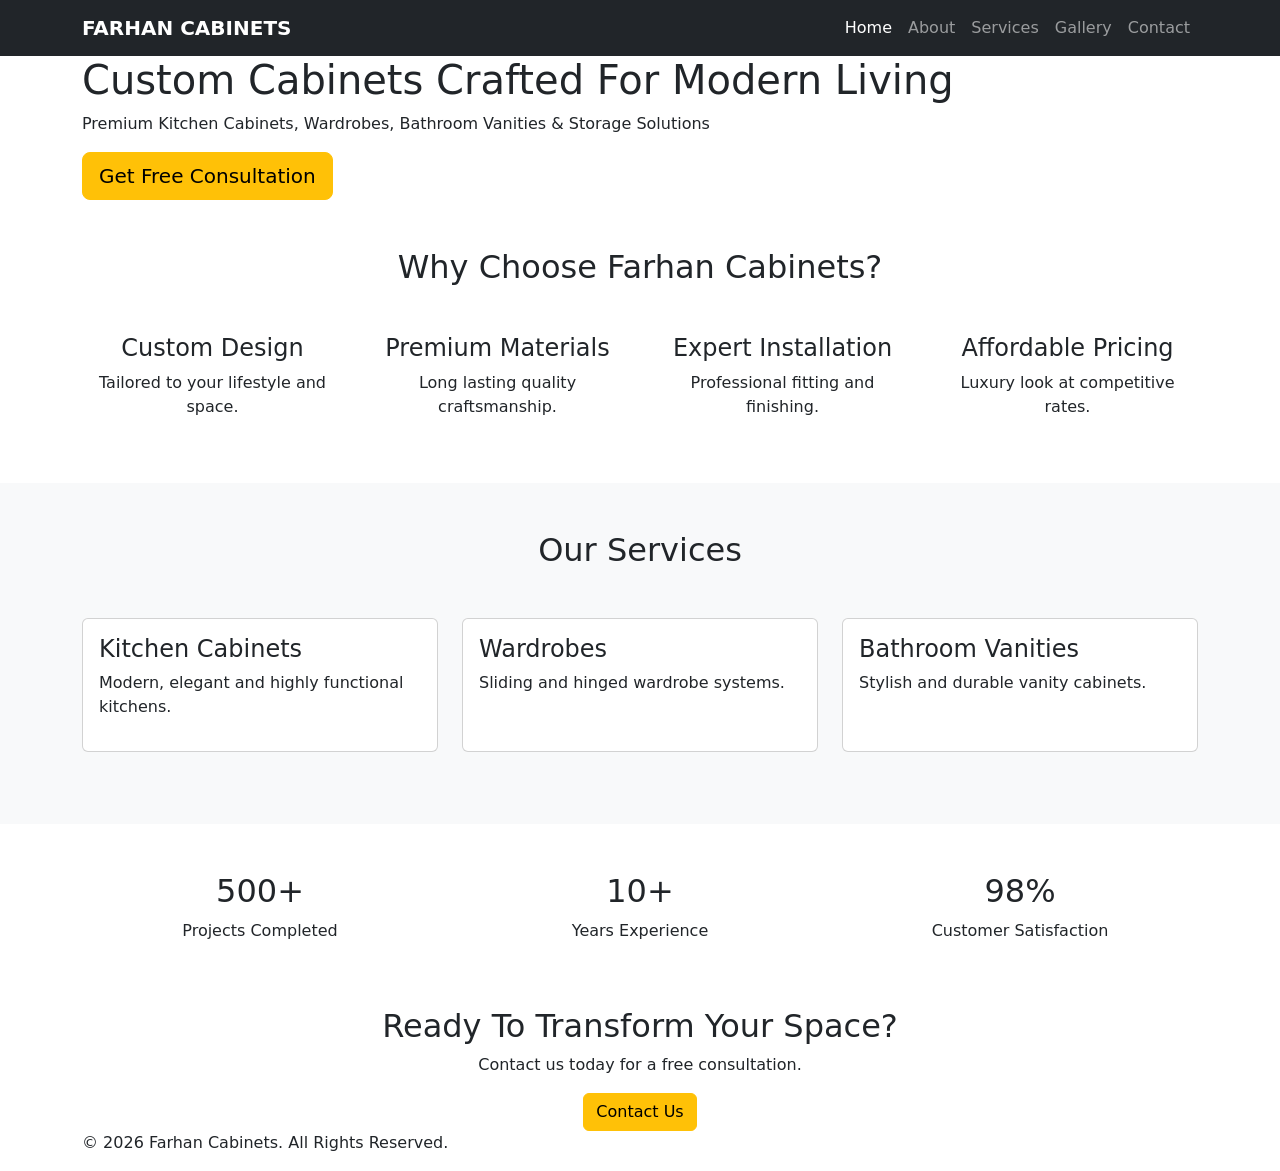
==== index.html @ 31526fef "Create index.html" ====
<!DOCTYPE html>
<html lang="en">

<head>
    <meta charset="UTF-8">
    <meta name="viewport" content="width=device-width, initial-scale=1.0">

    <title>Farhan Cabinets | Premium Custom Cabinet Solutions</title>

    <meta name="description"
        content="Farhan Cabinets provides premium kitchen cabinets, wardrobes, vanities and custom storage solutions.">

    <link href="https://cdn.jsdelivr.net/npm/bootstrap@5.3.3/dist/css/bootstrap.min.css" rel="stylesheet">

    <link rel="stylesheet" href="css/style.css">
</head>

<body>

    <!-- Navbar -->

    <nav class="navbar navbar-expand-lg navbar-dark bg-dark">
        <div class="container">

            <a class="navbar-brand fw-bold" href="#">
                FARHAN CABINETS
            </a>

            <button class="navbar-toggler" type="button" data-bs-toggle="collapse" data-bs-target="#navMenu">
                <span class="navbar-toggler-icon"></span>
            </button>

            <div class="collapse navbar-collapse" id="navMenu">

                <ul class="navbar-nav ms-auto">

                    <li class="nav-item">
                        <a class="nav-link active" href="index.html">Home</a>
                    </li>

                    <li class="nav-item">
                        <a class="nav-link" href="about.html">About</a>
                    </li>

                    <li class="nav-item">
                        <a class="nav-link" href="services.html">Services</a>
                    </li>

                    <li class="nav-item">
                        <a class="nav-link" href="gallery.html">Gallery</a>
                    </li>

                    <li class="nav-item">
                        <a class="nav-link" href="contact.html">Contact</a>
                    </li>

                </ul>

            </div>
        </div>
    </nav>

    <!-- Hero Section -->

    <section class="hero">

        <div class="container">

            <h1>Custom Cabinets Crafted For Modern Living</h1>

            <p>
                Premium Kitchen Cabinets, Wardrobes,
                Bathroom Vanities & Storage Solutions
            </p>

            <a href="contact.html" class="btn btn-warning btn-lg">
                Get Free Consultation
            </a>

        </div>

    </section>

    <!-- Why Choose Us -->

    <section class="py-5">

        <div class="container text-center">

            <h2 class="mb-5">Why Choose Farhan Cabinets?</h2>

            <div class="row">

                <div class="col-md-3">
                    <h4>Custom Design</h4>
                    <p>Tailored to your lifestyle and space.</p>
                </div>

                <div class="col-md-3">
                    <h4>Premium Materials</h4>
                    <p>Long lasting quality craftsmanship.</p>
                </div>

                <div class="col-md-3">
                    <h4>Expert Installation</h4>
                    <p>Professional fitting and finishing.</p>
                </div>

                <div class="col-md-3">
                    <h4>Affordable Pricing</h4>
                    <p>Luxury look at competitive rates.</p>
                </div>

            </div>

        </div>

    </section>

    <!-- Services -->

    <section class="bg-light py-5">

        <div class="container">

            <h2 class="text-center mb-5">
                Our Services
            </h2>

            <div class="row">

                <div class="col-md-4 mb-4">

                    <div class="card h-100">

                        <div class="card-body">

                            <h4>Kitchen Cabinets</h4>

                            <p>
                                Modern, elegant and highly functional kitchens.
                            </p>

                        </div>

                    </div>

                </div>

                <div class="col-md-4 mb-4">

                    <div class="card h-100">

                        <div class="card-body">

                            <h4>Wardrobes</h4>

                            <p>
                                Sliding and hinged wardrobe systems.
                            </p>

                        </div>

                    </div>

                </div>

                <div class="col-md-4 mb-4">

                    <div class="card h-100">

                        <div class="card-body">

                            <h4>Bathroom Vanities</h4>

                            <p>
                                Stylish and durable vanity cabinets.
                            </p>

                        </div>

                    </div>

                </div>

            </div>

        </div>

    </section>

    <!-- Stats -->

    <section class="py-5">

        <div class="container">

            <div class="row text-center">

                <div class="col-md-4">
                    <h2>500+</h2>
                    <p>Projects Completed</p>
                </div>

                <div class="col-md-4">
                    <h2>10+</h2>
                    <p>Years Experience</p>
                </div>

                <div class="col-md-4">
                    <h2>98%</h2>
                    <p>Customer Satisfaction</p>
                </div>

            </div>

        </div>

    </section>

    <!-- CTA -->

    <section class="cta-section">

        <div class="container text-center">

            <h2>
                Ready To Transform Your Space?
            </h2>

            <p>
                Contact us today for a free consultation.
            </p>

            <a href="contact.html" class="btn btn-warning">
                Contact Us
            </a>

        </div>

    </section>

    <!-- Footer -->

    <footer>

        <div class="container">

            <p>
                © 2026 Farhan Cabinets. All Rights Reserved.
            </p>

        </div>

    </footer>

    <script src="https://cdn.jsdelivr.net/npm/bootstrap@5.3.3/dist/js/bootstrap.bundle.min.js"></script>

</body>

</html>
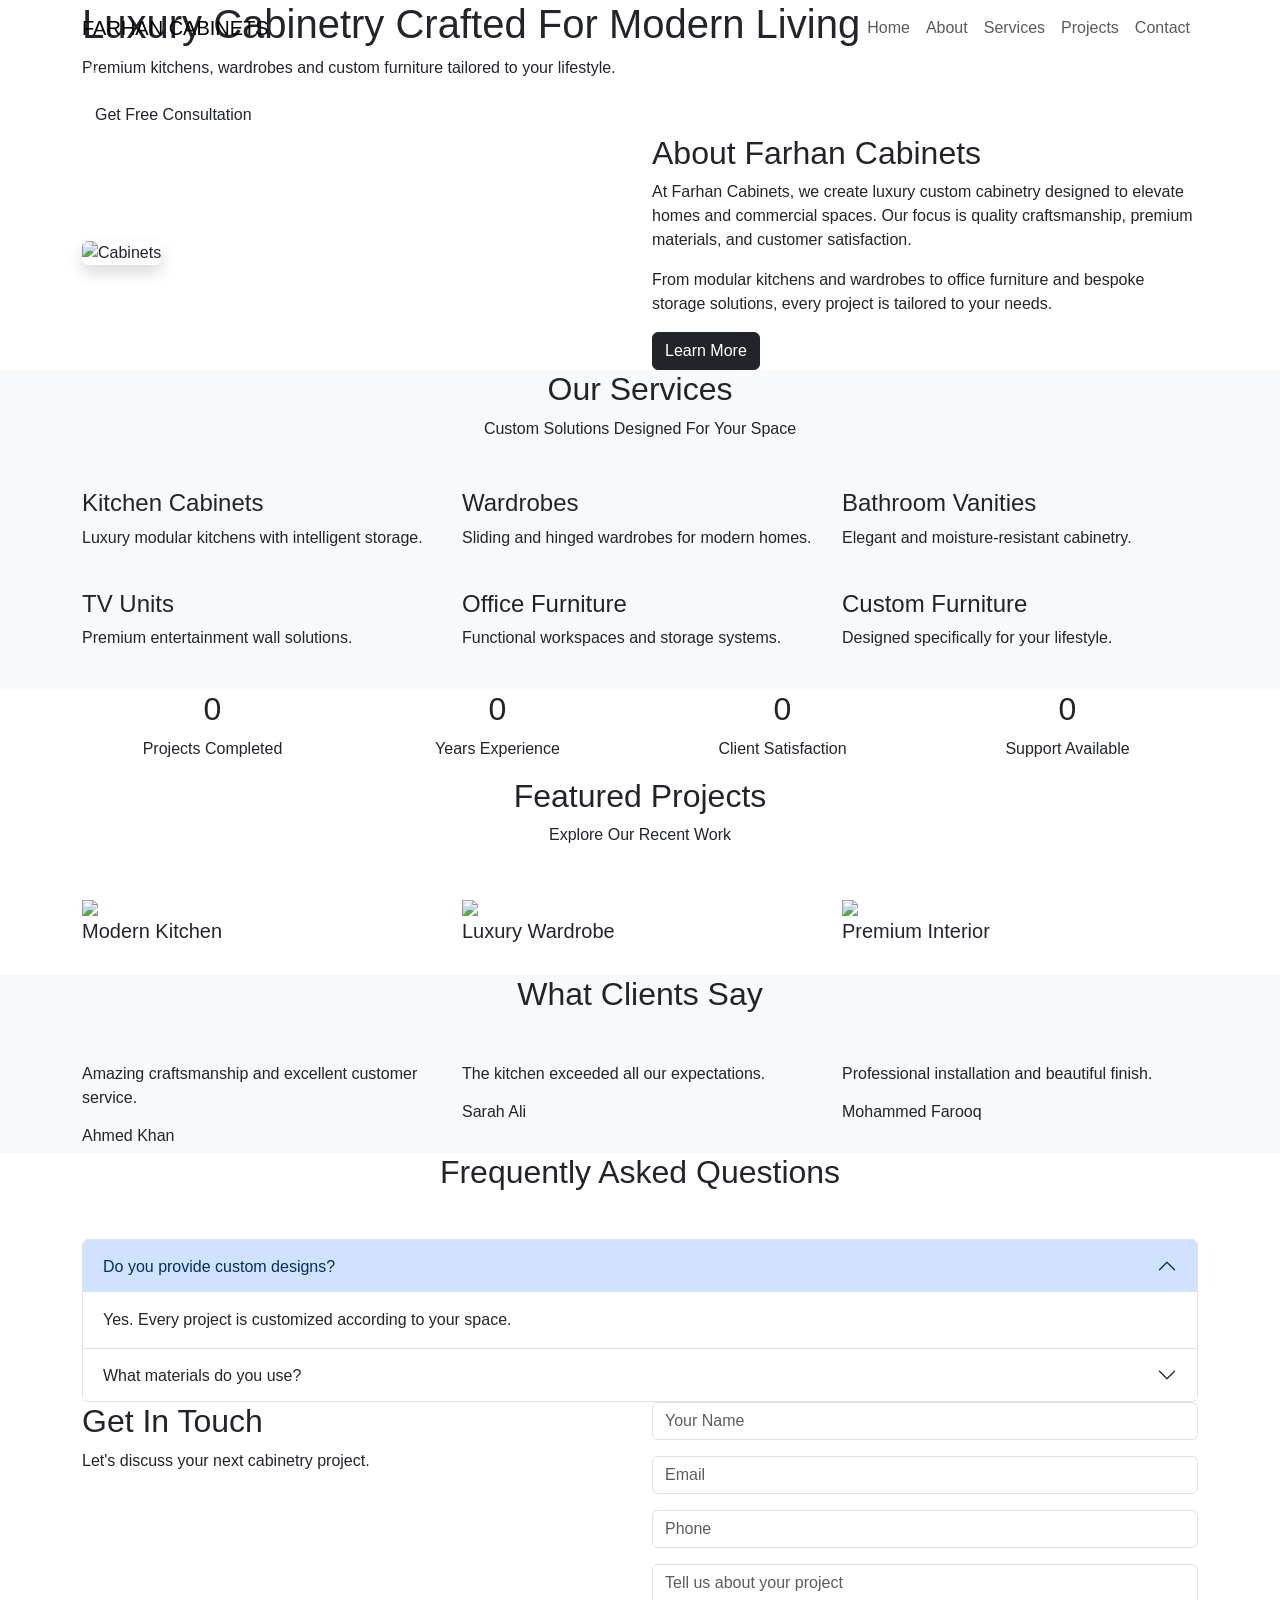
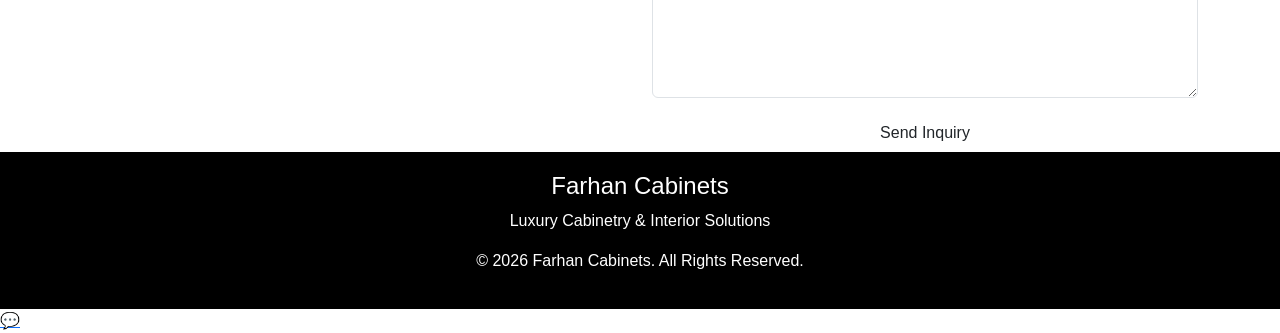
==== commit c1cbc77d: "Update index.html" ====
--- a/index.html
+++ b/index.html
@@ -2,260 +2,674 @@
 <html lang="en">
 
 <head>
-    <meta charset="UTF-8">
-    <meta name="viewport" content="width=device-width, initial-scale=1.0">
-
-    <title>Farhan Cabinets | Premium Custom Cabinet Solutions</title>
-
-    <meta name="description"
-        content="Farhan Cabinets provides premium kitchen cabinets, wardrobes, vanities and custom storage solutions.">
-
-    <link href="https://cdn.jsdelivr.net/npm/bootstrap@5.3.3/dist/css/bootstrap.min.css" rel="stylesheet">
-
-    <link rel="stylesheet" href="css/style.css">
+
+<meta charset="UTF-8">
+<meta name="viewport" content="width=device-width, initial-scale=1.0">
+
+<title>Farhan Cabinets | Luxury Custom Cabinetry & Interior Solutions</title>
+
+<meta name="description"
+content="Farhan Cabinets specializes in luxury kitchen cabinets, wardrobes, bathroom vanities, TV units, office furniture and custom cabinetry solutions.">
+
+<meta name="keywords"
+content="Kitchen Cabinets, Wardrobes, Custom Cabinets, Luxury Cabinets, Modular Kitchen, Interior Design">
+
+<meta name="author" content="Farhan Cabinets">
+
+<meta property="og:title" content="Farhan Cabinets">
+<meta property="og:description" content="Luxury Custom Cabinetry Solutions">
+<meta property="og:type" content="website">
+
+<link rel="preconnect" href="https://fonts.googleapis.com">
+<link href="https://fonts.googleapis.com/css2?family=Poppins:wght@300;400;500;600;700;800&display=swap" rel="stylesheet">
+
+<link href="https://cdn.jsdelivr.net/npm/bootstrap@5.3.3/dist/css/bootstrap.min.css" rel="stylesheet">
+
+<link rel="stylesheet" href="css/style.css">
+
 </head>
 
 <body>
 
-    <!-- Navbar -->
-
-    <nav class="navbar navbar-expand-lg navbar-dark bg-dark">
-        <div class="container">
-
-            <a class="navbar-brand fw-bold" href="#">
-                FARHAN CABINETS
-            </a>
-
-            <button class="navbar-toggler" type="button" data-bs-toggle="collapse" data-bs-target="#navMenu">
-                <span class="navbar-toggler-icon"></span>
-            </button>
-
-            <div class="collapse navbar-collapse" id="navMenu">
-
-                <ul class="navbar-nav ms-auto">
-
-                    <li class="nav-item">
-                        <a class="nav-link active" href="index.html">Home</a>
-                    </li>
-
-                    <li class="nav-item">
-                        <a class="nav-link" href="about.html">About</a>
-                    </li>
-
-                    <li class="nav-item">
-                        <a class="nav-link" href="services.html">Services</a>
-                    </li>
-
-                    <li class="nav-item">
-                        <a class="nav-link" href="gallery.html">Gallery</a>
-                    </li>
-
-                    <li class="nav-item">
-                        <a class="nav-link" href="contact.html">Contact</a>
-                    </li>
-
-                </ul>
-
-            </div>
-        </div>
-    </nav>
-
-    <!-- Hero Section -->
-
-    <section class="hero">
-
-        <div class="container">
-
-            <h1>Custom Cabinets Crafted For Modern Living</h1>
-
-            <p>
-                Premium Kitchen Cabinets, Wardrobes,
-                Bathroom Vanities & Storage Solutions
-            </p>
-
-            <a href="contact.html" class="btn btn-warning btn-lg">
-                Get Free Consultation
-            </a>
-
-        </div>
-
-    </section>
-
-    <!-- Why Choose Us -->
-
-    <section class="py-5">
-
-        <div class="container text-center">
-
-            <h2 class="mb-5">Why Choose Farhan Cabinets?</h2>
-
-            <div class="row">
-
-                <div class="col-md-3">
-                    <h4>Custom Design</h4>
-                    <p>Tailored to your lifestyle and space.</p>
-                </div>
-
-                <div class="col-md-3">
-                    <h4>Premium Materials</h4>
-                    <p>Long lasting quality craftsmanship.</p>
-                </div>
-
-                <div class="col-md-3">
-                    <h4>Expert Installation</h4>
-                    <p>Professional fitting and finishing.</p>
-                </div>
-
-                <div class="col-md-3">
-                    <h4>Affordable Pricing</h4>
-                    <p>Luxury look at competitive rates.</p>
-                </div>
-
-            </div>
-
-        </div>
-
-    </section>
-
-    <!-- Services -->
-
-    <section class="bg-light py-5">
-
-        <div class="container">
-
-            <h2 class="text-center mb-5">
-                Our Services
-            </h2>
-
-            <div class="row">
-
-                <div class="col-md-4 mb-4">
-
-                    <div class="card h-100">
-
-                        <div class="card-body">
-
-                            <h4>Kitchen Cabinets</h4>
-
-                            <p>
-                                Modern, elegant and highly functional kitchens.
-                            </p>
-
-                        </div>
-
-                    </div>
-
-                </div>
-
-                <div class="col-md-4 mb-4">
-
-                    <div class="card h-100">
-
-                        <div class="card-body">
-
-                            <h4>Wardrobes</h4>
-
-                            <p>
-                                Sliding and hinged wardrobe systems.
-                            </p>
-
-                        </div>
-
-                    </div>
-
-                </div>
-
-                <div class="col-md-4 mb-4">
-
-                    <div class="card h-100">
-
-                        <div class="card-body">
-
-                            <h4>Bathroom Vanities</h4>
-
-                            <p>
-                                Stylish and durable vanity cabinets.
-                            </p>
-
-                        </div>
-
-                    </div>
-
-                </div>
-
-            </div>
-
-        </div>
-
-    </section>
-
-    <!-- Stats -->
-
-    <section class="py-5">
-
-        <div class="container">
-
-            <div class="row text-center">
-
-                <div class="col-md-4">
-                    <h2>500+</h2>
-                    <p>Projects Completed</p>
-                </div>
-
-                <div class="col-md-4">
-                    <h2>10+</h2>
-                    <p>Years Experience</p>
-                </div>
-
-                <div class="col-md-4">
-                    <h2>98%</h2>
-                    <p>Customer Satisfaction</p>
-                </div>
-
-            </div>
-
-        </div>
-
-    </section>
-
-    <!-- CTA -->
-
-    <section class="cta-section">
-
-        <div class="container text-center">
-
-            <h2>
-                Ready To Transform Your Space?
-            </h2>
-
-            <p>
-                Contact us today for a free consultation.
-            </p>
-
-            <a href="contact.html" class="btn btn-warning">
-                Contact Us
-            </a>
-
-        </div>
-
-    </section>
-
-    <!-- Footer -->
-
-    <footer>
-
-        <div class="container">
-
-            <p>
-                © 2026 Farhan Cabinets. All Rights Reserved.
-            </p>
-
-        </div>
-
-    </footer>
-
-    <script src="https://cdn.jsdelivr.net/npm/bootstrap@5.3.3/dist/js/bootstrap.bundle.min.js"></script>
+<!-- NAVBAR -->
+
+<nav class="navbar navbar-expand-lg fixed-top custom-nav">
+
+<div class="container">
+
+<a class="navbar-brand" href="#">
+FARHAN CABINETS
+</a>
+
+<button class="navbar-toggler" type="button" data-bs-toggle="collapse" data-bs-target="#menu">
+
+<span class="navbar-toggler-icon"></span>
+
+</button>
+
+<div class="collapse navbar-collapse" id="menu">
+
+<ul class="navbar-nav ms-auto">
+
+<li class="nav-item">
+<a class="nav-link" href="#">Home</a>
+</li>
+
+<li class="nav-item">
+<a class="nav-link" href="#about">About</a>
+</li>
+
+<li class="nav-item">
+<a class="nav-link" href="#services">Services</a>
+</li>
+
+<li class="nav-item">
+<a class="nav-link" href="#projects">Projects</a>
+</li>
+
+<li class="nav-item">
+<a class="nav-link" href="#contact">Contact</a>
+</li>
+
+</ul>
+
+</div>
+
+</div>
+
+</nav>
+
+<!-- HERO SLIDER -->
+
+<section id="heroCarousel" class="carousel slide hero-slider" data-bs-ride="carousel">
+
+<div class="carousel-inner">
+
+<div class="carousel-item active hero-slide slide1">
+
+<div class="overlay"></div>
+
+<div class="container hero-content">
+
+<h1>Luxury Cabinetry Crafted For Modern Living</h1>
+
+<p>
+Premium kitchens, wardrobes and custom furniture
+tailored to your lifestyle.
+</p>
+
+<a href="#contact" class="btn btn-gold">
+Get Free Consultation
+</a>
+
+</div>
+
+</div>
+
+<div class="carousel-item hero-slide slide2">
+
+<div class="overlay"></div>
+
+<div class="container hero-content">
+
+<h1>Beautiful Kitchens Built To Last</h1>
+
+<p>
+Elegant craftsmanship with superior materials.
+</p>
+
+<a href="#projects" class="btn btn-gold">
+View Projects
+</a>
+
+</div>
+
+</div>
+
+<div class="carousel-item hero-slide slide3">
+
+<div class="overlay"></div>
+
+<div class="container hero-content">
+
+<h1>Custom Cabinets For Every Space</h1>
+
+<p>
+Functional storage with timeless design.
+</p>
+
+<a href="#services" class="btn btn-gold">
+Explore Services
+</a>
+
+</div>
+
+</div>
+
+</div>
+
+<button class="carousel-control-prev"
+type="button"
+data-bs-target="#heroCarousel"
+data-bs-slide="prev">
+
+<span class="carousel-control-prev-icon"></span>
+
+</button>
+
+<button class="carousel-control-next"
+type="button"
+data-bs-target="#heroCarousel"
+data-bs-slide="next">
+
+<span class="carousel-control-next-icon"></span>
+
+</button>
+
+</section>
+
+<!-- ABOUT -->
+
+<section id="about" class="section-padding">
+
+<div class="container">
+
+<div class="row align-items-center">
+
+<div class="col-lg-6">
+
+<img
+src="https://images.unsplash.com/photo-1505693416388-ac5ce068fe85"
+class="img-fluid rounded shadow"
+alt="Cabinets">
+
+</div>
+
+<div class="col-lg-6">
+
+<h2>About Farhan Cabinets</h2>
+
+<p>
+At Farhan Cabinets, we create luxury custom cabinetry
+designed to elevate homes and commercial spaces.
+Our focus is quality craftsmanship, premium materials,
+and customer satisfaction.
+</p>
+
+<p>
+From modular kitchens and wardrobes to office furniture
+and bespoke storage solutions, every project is tailored
+to your needs.
+</p>
+
+<a href="#" class="btn btn-dark">
+Learn More
+</a>
+
+</div>
+
+</div>
+
+</div>
+
+</section>
+
+<!-- SERVICES -->
+
+<section id="services" class="bg-light section-padding">
+
+<div class="container">
+
+<div class="text-center mb-5">
+
+<h2>Our Services</h2>
+
+<p>Custom Solutions Designed For Your Space</p>
+
+</div>
+
+<div class="row">
+
+<div class="col-md-4 mb-4">
+
+<div class="service-card">
+
+<h4>Kitchen Cabinets</h4>
+
+<p>
+Luxury modular kitchens with intelligent storage.
+</p>
+
+</div>
+
+</div>
+
+<div class="col-md-4 mb-4">
+
+<div class="service-card">
+
+<h4>Wardrobes</h4>
+
+<p>
+Sliding and hinged wardrobes for modern homes.
+</p>
+
+</div>
+
+</div>
+
+<div class="col-md-4 mb-4">
+
+<div class="service-card">
+
+<h4>Bathroom Vanities</h4>
+
+<p>
+Elegant and moisture-resistant cabinetry.
+</p>
+
+</div>
+
+</div>
+
+<div class="col-md-4 mb-4">
+
+<div class="service-card">
+
+<h4>TV Units</h4>
+
+<p>
+Premium entertainment wall solutions.
+</p>
+
+</div>
+
+</div>
+
+<div class="col-md-4 mb-4">
+
+<div class="service-card">
+
+<h4>Office Furniture</h4>
+
+<p>
+Functional workspaces and storage systems.
+</p>
+
+</div>
+
+</div>
+
+<div class="col-md-4 mb-4">
+
+<div class="service-card">
+
+<h4>Custom Furniture</h4>
+
+<p>
+Designed specifically for your lifestyle.
+</p>
+
+</div>
+
+</div>
+
+</div>
+
+</div>
+
+</section>
+
+<!-- STATS -->
+
+<section class="stats-section">
+
+<div class="container">
+
+<div class="row text-center">
+
+<div class="col-md-3">
+
+<h2 class="counter" data-target="500">0</h2>
+
+<p>Projects Completed</p>
+
+</div>
+
+<div class="col-md-3">
+
+<h2 class="counter" data-target="10">0</h2>
+
+<p>Years Experience</p>
+
+</div>
+
+<div class="col-md-3">
+
+<h2 class="counter" data-target="98">0</h2>
+
+<p>Client Satisfaction</p>
+
+</div>
+
+<div class="col-md-3">
+
+<h2 class="counter" data-target="24">0</h2>
+
+<p>Support Available</p>
+
+</div>
+
+</div>
+
+</div>
+
+</section>
+
+<!-- PROJECTS -->
+
+<section id="projects" class="section-padding">
+
+<div class="container">
+
+<div class="text-center mb-5">
+
+<h2>Featured Projects</h2>
+
+<p>Explore Our Recent Work</p>
+
+</div>
+
+<div class="row">
+
+<div class="col-lg-4 mb-4">
+
+<div class="project-card">
+
+<img
+src="https://images.unsplash.com/photo-1556911220-bff31c812dba"
+class="img-fluid">
+
+<div class="project-content">
+
+<h5>Modern Kitchen</h5>
+
+</div>
+
+</div>
+
+</div>
+
+<div class="col-lg-4 mb-4">
+
+<div class="project-card">
+
+<img
+src="https://images.unsplash.com/photo-1484154218962-a197022b5858"
+class="img-fluid">
+
+<div class="project-content">
+
+<h5>Luxury Wardrobe</h5>
+
+</div>
+
+</div>
+
+</div>
+
+<div class="col-lg-4 mb-4">
+
+<div class="project-card">
+
+<img
+src="https://images.unsplash.com/photo-1505693416388-ac5ce068fe85"
+class="img-fluid">
+
+<div class="project-content">
+
+<h5>Premium Interior</h5>
+
+</div>
+
+</div>
+
+</div>
+
+</div>
+
+</div>
+
+</section>
+
+<!-- TESTIMONIALS -->
+
+<section class="bg-light section-padding">
+
+<div class="container">
+
+<div class="text-center mb-5">
+
+<h2>What Clients Say</h2>
+
+</div>
+
+<div class="row">
+
+<div class="col-md-4">
+
+<div class="testimonial-card">
+
+<p>
+Amazing craftsmanship and excellent customer service.
+</p>
+
+<h6>Ahmed Khan</h6>
+
+</div>
+
+</div>
+
+<div class="col-md-4">
+
+<div class="testimonial-card">
+
+<p>
+The kitchen exceeded all our expectations.
+</p>
+
+<h6>Sarah Ali</h6>
+
+</div>
+
+</div>
+
+<div class="col-md-4">
+
+<div class="testimonial-card">
+
+<p>
+Professional installation and beautiful finish.
+</p>
+
+<h6>Mohammed Farooq</h6>
+
+</div>
+
+</div>
+
+</div>
+
+</div>
+
+</section>
+
+<!-- FAQ -->
+
+<section class="section-padding">
+
+<div class="container">
+
+<div class="text-center mb-5">
+
+<h2>Frequently Asked Questions</h2>
+
+</div>
+
+<div class="accordion" id="faq">
+
+<div class="accordion-item">
+
+<h2 class="accordion-header">
+
+<button class="accordion-button"
+data-bs-toggle="collapse"
+data-bs-target="#faq1">
+
+Do you provide custom designs?
+
+</button>
+
+</h2>
+
+<div id="faq1"
+class="accordion-collapse collapse show"
+data-bs-parent="#faq">
+
+<div class="accordion-body">
+
+Yes. Every project is customized according to your space.
+
+</div>
+
+</div>
+
+</div>
+
+<div class="accordion-item">
+
+<h2 class="accordion-header">
+
+<button class="accordion-button collapsed"
+data-bs-toggle="collapse"
+data-bs-target="#faq2">
+
+What materials do you use?
+
+</button>
+
+</h2>
+
+<div id="faq2"
+class="accordion-collapse collapse"
+data-bs-parent="#faq">
+
+<div class="accordion-body">
+
+We use premium plywood, MDF and hardware systems.
+
+</div>
+
+</div>
+
+</div>
+
+</div>
+
+</div>
+
+</section>
+
+<!-- CONTACT -->
+
+<section id="contact" class="contact-section">
+
+<div class="container">
+
+<div class="row">
+
+<div class="col-lg-6">
+
+<h2>Get In Touch</h2>
+
+<p>
+Let's discuss your next cabinetry project.
+</p>
+
+</div>
+
+<div class="col-lg-6">
+
+<form>
+
+<input
+type="text"
+class="form-control mb-3"
+placeholder="Your Name">
+
+<input
+type="email"
+class="form-control mb-3"
+placeholder="Email">
+
+<input
+type="tel"
+class="form-control mb-3"
+placeholder="Phone">
+
+<textarea
+class="form-control mb-3"
+rows="5"
+placeholder="Tell us about your project"></textarea>
+
+<button class="btn btn-gold w-100">
+Send Inquiry
+</button>
+
+</form>
+
+</div>
+
+</div>
+
+</div>
+
+</section>
+
+<!-- FOOTER -->
+
+<footer>
+
+<div class="container text-center">
+
+<h4>Farhan Cabinets</h4>
+
+<p>
+Luxury Cabinetry & Interior Solutions
+</p>
+
+<p>
+© 2026 Farhan Cabinets. All Rights Reserved.
+</p>
+
+</div>
+
+</footer>
+
+<!-- WHATSAPP -->
+
+<a
+href="https://wa.me/919999999999"
+class="whatsapp-btn"
+target="_blank">
+
+💬
+
+</a>
+
+<script src="https://cdn.jsdelivr.net/npm/bootstrap@5.3.3/dist/js/bootstrap.bundle.min.js"></script>
+
+<script src="js/script.js"></script>
 
 </body>
-
 </html>
--- a/css/style.css
+++ b/css/style.css
@@ -0,0 +1,51 @@
+body{
+    font-family: Arial, sans-serif;
+}
+
+.hero{
+    background: linear-gradient(
+        rgba(0,0,0,.6),
+        rgba(0,0,0,.6)
+    ),
+    url('https://images.unsplash.com/photo-1556911220-bff31c812dba');
+
+    background-size: cover;
+    background-position:center;
+
+    color:white;
+
+    text-align:center;
+
+    padding:150px 20px;
+}
+
+.hero h1{
+    font-size:60px;
+    font-weight:bold;
+}
+
+.hero p{
+    font-size:22px;
+    margin:20px 0;
+}
+
+.card{
+    transition:.3s;
+}
+
+.card:hover{
+    transform:translateY(-10px);
+}
+
+.cta-section{
+    background:#1f2937;
+    color:white;
+    padding:80px 20px;
+}
+
+footer{
+    background:black;
+    color:white;
+    text-align:center;
+    padding:20px;
+}
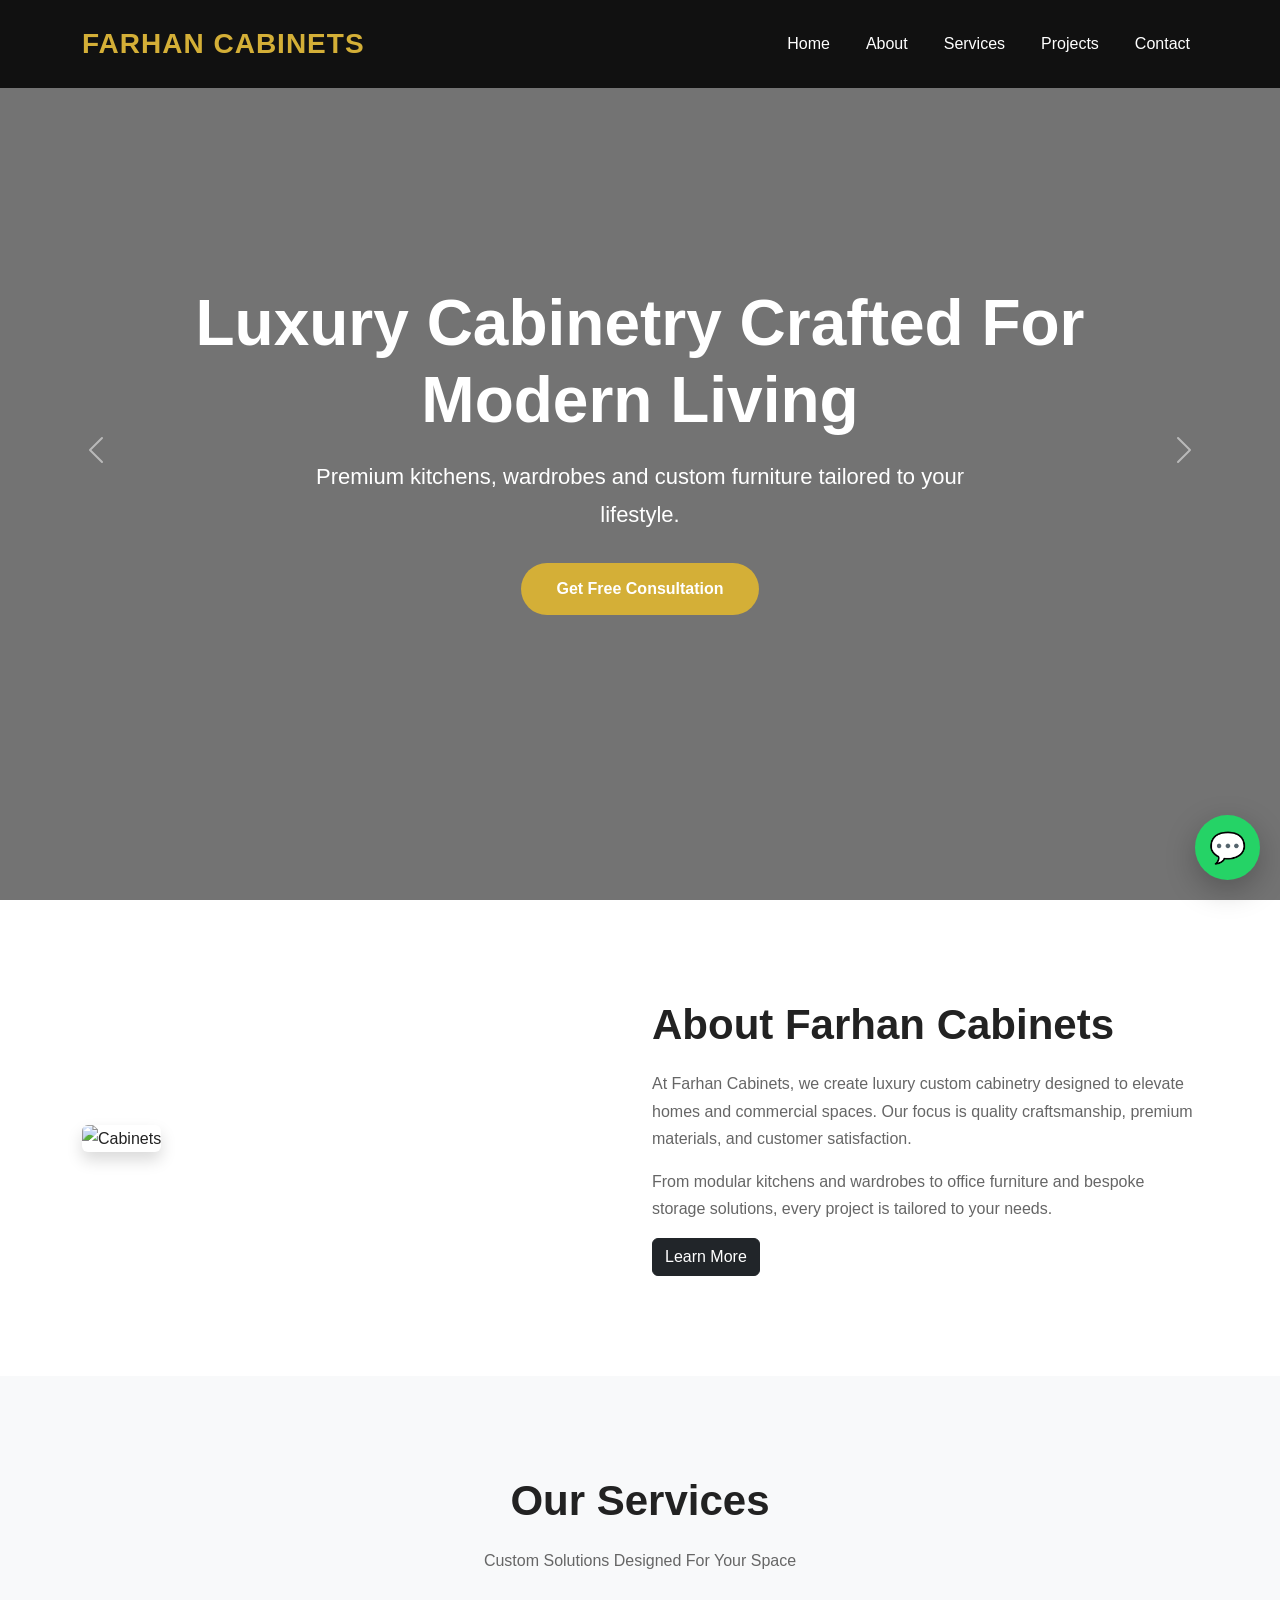
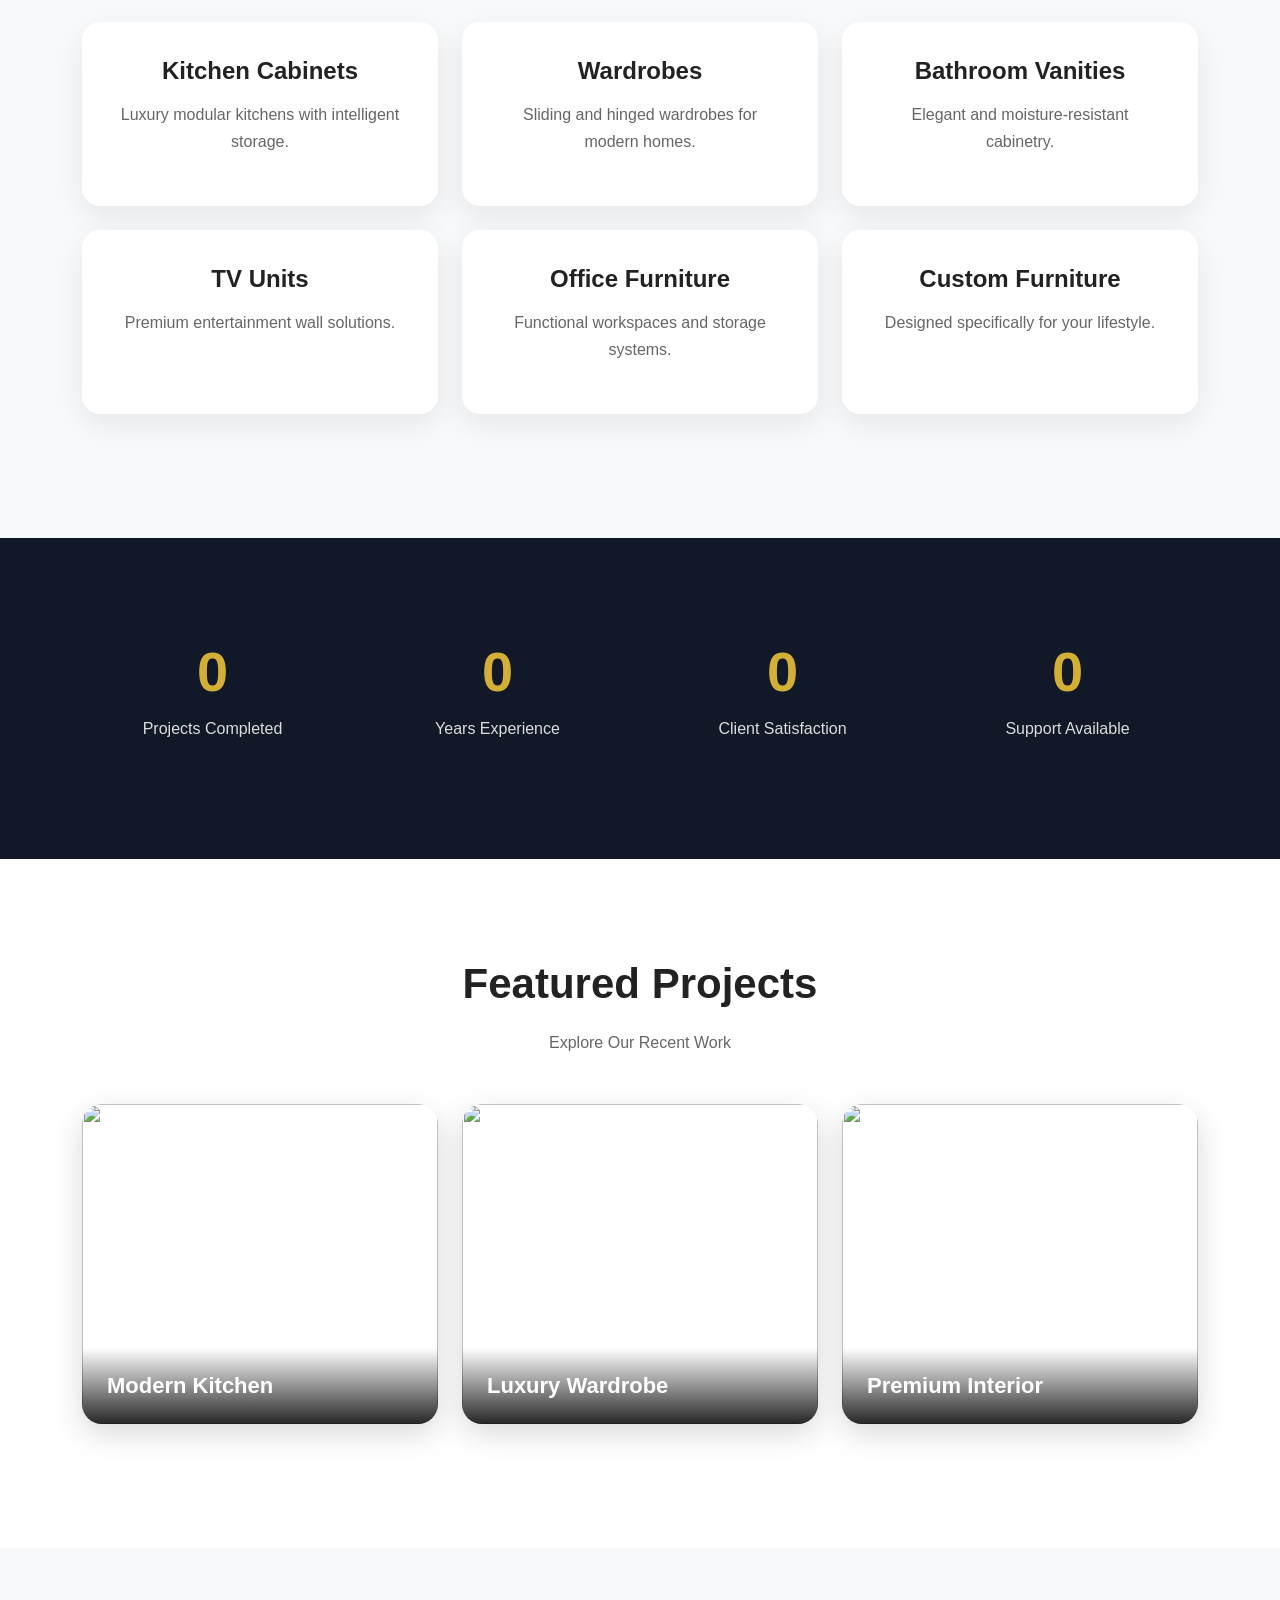
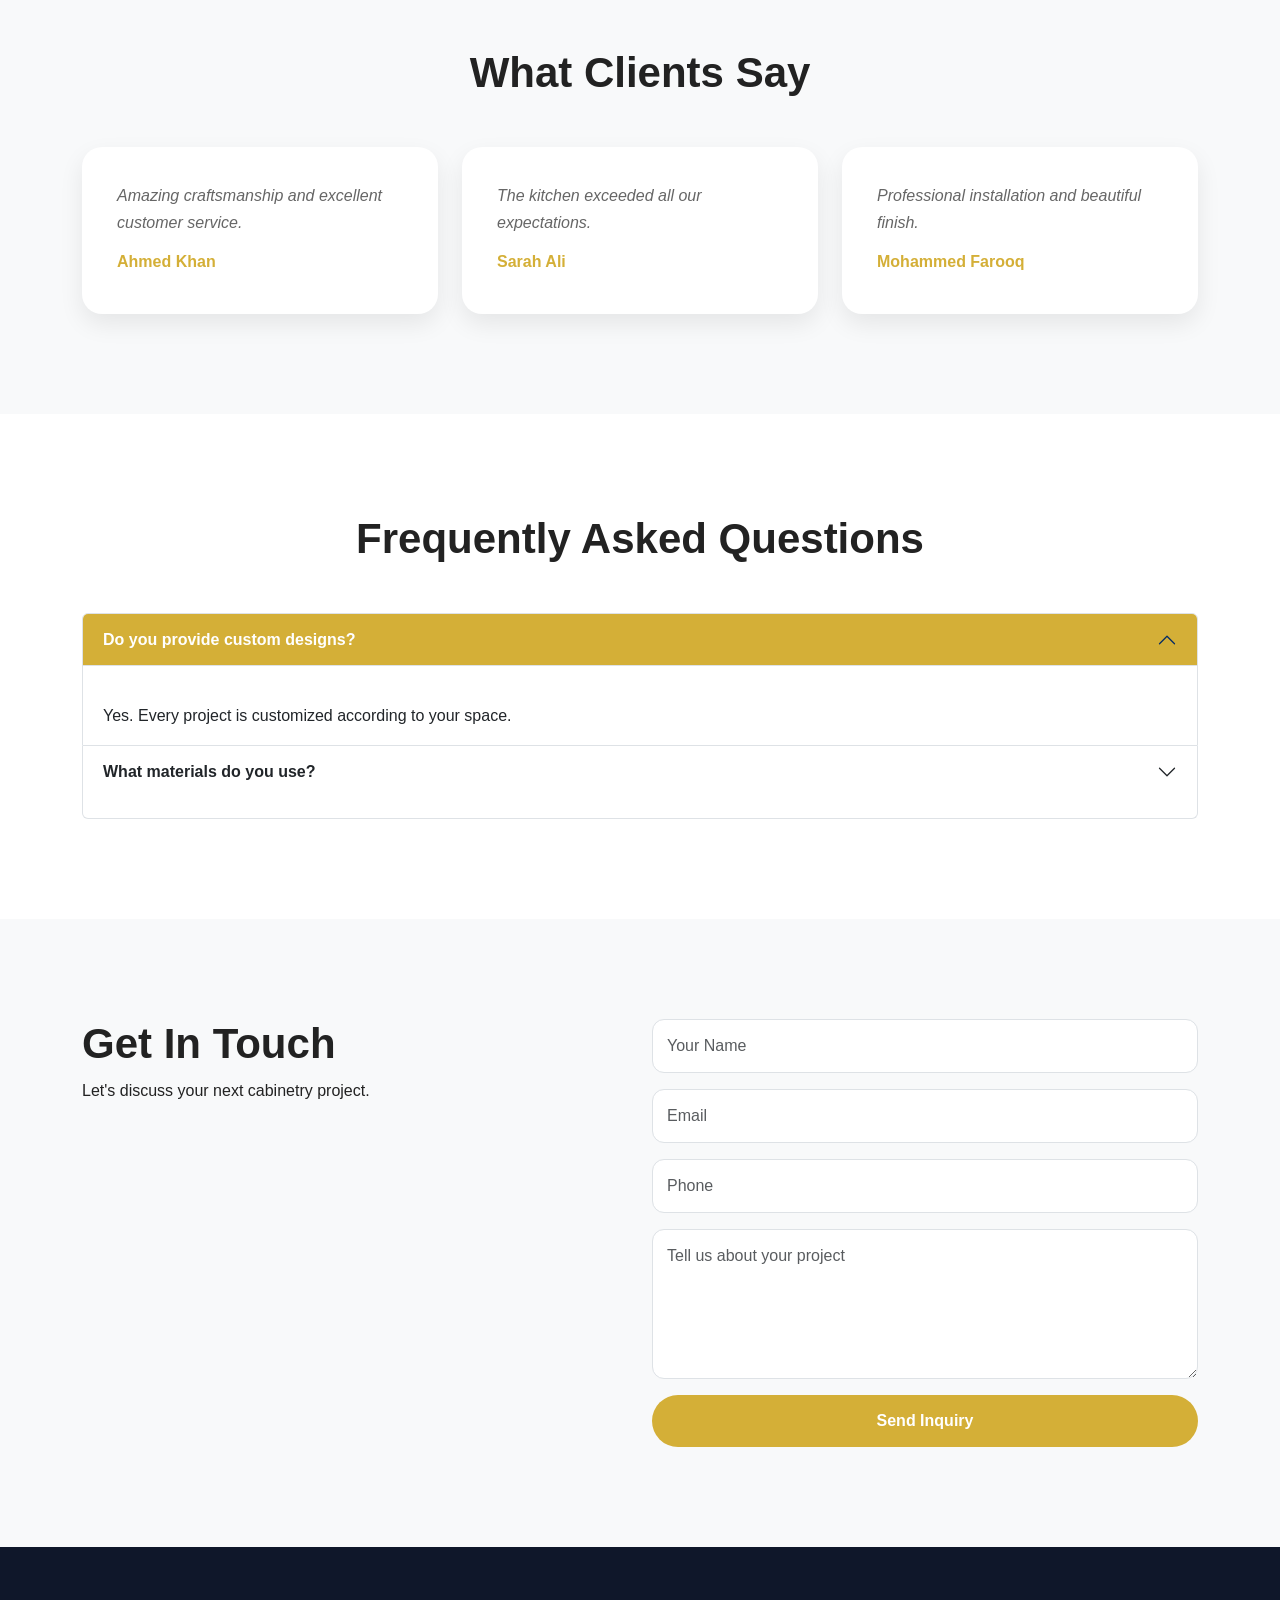
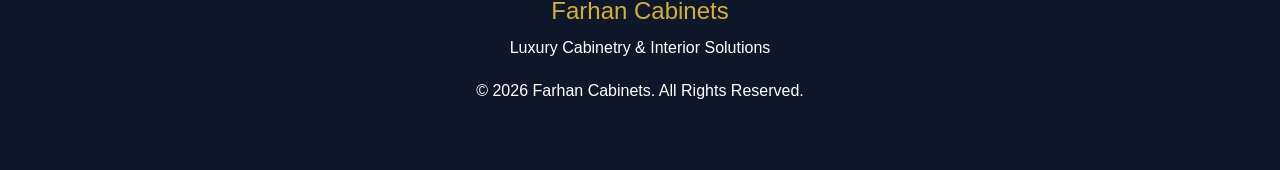
==== commit 4189a8d1: "Update index.html" ====
--- a/index.html
+++ b/index.html
@@ -659,7 +659,7 @@
 <!-- WHATSAPP -->
 
 <a
-href="https://wa.me/919999999999"
+href="https://wa.me/919760376304"
 class="whatsapp-btn"
 target="_blank">
 
--- a/css/style.css
+++ b/css/style.css
@@ -1,51 +1,424 @@
+/* =========================
+   FARHAN CABINETS
+   PREMIUM STYLESHEET
+========================= */
+
+*{
+    margin:0;
+    padding:0;
+    box-sizing:border-box;
+}
+
+html{
+    scroll-behavior:smooth;
+}
+
 body{
-    font-family: Arial, sans-serif;
-}
-
-.hero{
-    background: linear-gradient(
-        rgba(0,0,0,.6),
-        rgba(0,0,0,.6)
-    ),
-    url('https://images.unsplash.com/photo-1556911220-bff31c812dba');
-
-    background-size: cover;
+    font-family:'Poppins',sans-serif;
+    overflow-x:hidden;
+    color:#222;
+    background:#fff;
+    line-height:1.7;
+}
+
+/* =========================
+   NAVBAR
+========================= */
+
+.custom-nav{
+    background:rgba(0,0,0,.85);
+    backdrop-filter:blur(10px);
+    transition:.4s;
+    padding:15px 0;
+}
+
+.navbar-brand{
+    color:#d4af37 !important;
+    font-size:28px;
+    font-weight:700;
+    letter-spacing:1px;
+}
+
+.nav-link{
+    color:white !important;
+    margin-left:20px;
+    font-weight:500;
+    transition:.3s;
+}
+
+.nav-link:hover{
+    color:#d4af37 !important;
+}
+
+/* =========================
+   HERO SLIDER
+========================= */
+
+.hero-slider{
+    margin-top:0;
+}
+
+.hero-slide{
+    height:100vh;
+    position:relative;
+    background-size:cover;
     background-position:center;
-
-    color:white;
-
+}
+
+.slide1{
+    background-image:url('https://images.unsplash.com/photo-1556911220-bff31c812dba');
+}
+
+.slide2{
+    background-image:url('https://images.unsplash.com/photo-1484154218962-a197022b5858');
+}
+
+.slide3{
+    background-image:url('https://images.unsplash.com/photo-1505693416388-ac5ce068fe85');
+}
+
+.overlay{
+    position:absolute;
+    top:0;
+    left:0;
+    width:100%;
+    height:100%;
+    background:rgba(0,0,0,.55);
+}
+
+.hero-content{
+    position:relative;
+    z-index:5;
+    height:100%;
+    display:flex;
+    flex-direction:column;
+    justify-content:center;
+    align-items:center;
     text-align:center;
-
-    padding:150px 20px;
-}
-
-.hero h1{
-    font-size:60px;
-    font-weight:bold;
-}
-
-.hero p{
+    color:white;
+}
+
+.hero-content h1{
+    font-size:64px;
+    font-weight:800;
+    max-width:900px;
+    margin-bottom:20px;
+    animation:fadeUp 1s ease;
+}
+
+.hero-content p{
     font-size:22px;
-    margin:20px 0;
-}
-
-.card{
+    max-width:700px;
+    margin-bottom:30px;
+    animation:fadeUp 1.4s ease;
+}
+
+/* =========================
+   BUTTONS
+========================= */
+
+.btn-gold{
+    background:#d4af37;
+    color:#fff;
+    border:none;
+    padding:14px 35px;
+    border-radius:50px;
+    font-weight:600;
+    transition:.4s;
+}
+
+.btn-gold:hover{
+    background:#b9911c;
+    color:white;
+    transform:translateY(-3px);
+}
+
+/* =========================
+   SECTION
+========================= */
+
+.section-padding{
+    padding:100px 0;
+}
+
+.section-padding h2{
+    font-size:42px;
+    font-weight:700;
+    margin-bottom:20px;
+}
+
+.section-padding p{
+    color:#666;
+}
+
+/* =========================
+   SERVICE CARDS
+========================= */
+
+.service-card{
+    background:white;
+    padding:35px;
+    border-radius:18px;
+    text-align:center;
+    transition:.4s;
+    box-shadow:0 10px 30px rgba(0,0,0,.08);
+    height:100%;
+}
+
+.service-card:hover{
+    transform:translateY(-10px);
+    box-shadow:0 20px 40px rgba(0,0,0,.12);
+}
+
+.service-card h4{
+    margin-bottom:15px;
+    font-weight:700;
+}
+
+/* =========================
+   STATS
+========================= */
+
+.stats-section{
+    background:#111827;
+    color:white;
+    padding:100px 0;
+}
+
+.stats-section h2{
+    color:#d4af37;
+    font-size:56px;
+    font-weight:800;
+}
+
+.stats-section p{
+    margin-top:10px;
+    color:#ddd;
+}
+
+/* =========================
+   PROJECTS
+========================= */
+
+.project-card{
+    overflow:hidden;
+    border-radius:20px;
+    position:relative;
+    box-shadow:0 10px 30px rgba(0,0,0,.15);
+}
+
+.project-card img{
+    width:100%;
+    height:320px;
+    object-fit:cover;
+    transition:.6s;
+}
+
+.project-card:hover img{
+    transform:scale(1.08);
+}
+
+.project-content{
+    position:absolute;
+    bottom:0;
+    width:100%;
+    background:linear-gradient(
+    transparent,
+    rgba(0,0,0,.85));
+    color:white;
+    padding:25px;
+}
+
+.project-content h5{
+    margin:0;
+    font-size:22px;
+    font-weight:700;
+}
+
+/* =========================
+   TESTIMONIALS
+========================= */
+
+.testimonial-card{
+    background:white;
+    padding:35px;
+    border-radius:20px;
+    box-shadow:0 10px 25px rgba(0,0,0,.08);
+    transition:.4s;
+    height:100%;
+}
+
+.testimonial-card:hover{
+    transform:translateY(-8px);
+}
+
+.testimonial-card p{
+    font-style:italic;
+}
+
+.testimonial-card h6{
+    margin-top:15px;
+    color:#d4af37;
+    font-weight:700;
+}
+
+/* =========================
+   FAQ
+========================= */
+
+.accordion-button{
+    font-weight:600;
+}
+
+.accordion-button:not(.collapsed){
+    background:#d4af37;
+    color:white;
+}
+
+/* =========================
+   CONTACT
+========================= */
+
+.contact-section{
+    background:#f8f9fa;
+    padding:100px 0;
+}
+
+.contact-section h2{
+    font-size:42px;
+    font-weight:700;
+}
+
+.form-control{
+    border-radius:12px;
+    padding:14px;
+}
+
+.form-control:focus{
+    box-shadow:none;
+    border-color:#d4af37;
+}
+
+/* =========================
+   FOOTER
+========================= */
+
+footer{
+    background:#0f172a;
+    color:white;
+    padding:50px 0;
+}
+
+footer h4{
+    color:#d4af37;
+}
+
+/* =========================
+   WHATSAPP BUTTON
+========================= */
+
+.whatsapp-btn{
+    position:fixed;
+    right:20px;
+    bottom:20px;
+    width:65px;
+    height:65px;
+    border-radius:50%;
+    background:#25d366;
+    color:white;
+    display:flex;
+    align-items:center;
+    justify-content:center;
+    text-decoration:none;
+    font-size:30px;
+    box-shadow:0 10px 30px rgba(0,0,0,.25);
+    z-index:9999;
     transition:.3s;
 }
 
-.card:hover{
-    transform:translateY(-10px);
-}
-
-.cta-section{
-    background:#1f2937;
-    color:white;
-    padding:80px 20px;
-}
-
-footer{
-    background:black;
-    color:white;
-    text-align:center;
-    padding:20px;
-}
+.whatsapp-btn:hover{
+    transform:scale(1.1);
+    color:white;
+}
+
+/* =========================
+   ANIMATIONS
+========================= */
+
+@keyframes fadeUp{
+
+    from{
+        opacity:0;
+        transform:translateY(40px);
+    }
+
+    to{
+        opacity:1;
+        transform:translateY(0);
+    }
+
+}
+
+/* =========================
+   RESPONSIVE
+========================= */
+
+@media(max-width:992px){
+
+    .hero-content h1{
+        font-size:46px;
+    }
+
+    .hero-content p{
+        font-size:18px;
+    }
+
+    .section-padding{
+        padding:80px 0;
+    }
+
+}
+
+@media(max-width:768px){
+
+    .hero-slide{
+        height:85vh;
+    }
+
+    .hero-content h1{
+        font-size:34px;
+    }
+
+    .hero-content p{
+        font-size:16px;
+    }
+
+    .section-padding h2{
+        font-size:32px;
+    }
+
+    .stats-section h2{
+        font-size:40px;
+    }
+
+    .navbar-brand{
+        font-size:22px;
+    }
+
+}
+
+@media(max-width:576px){
+
+    .hero-content h1{
+        font-size:28px;
+    }
+
+    .btn-gold{
+        padding:12px 24px;
+    }
+
+    .service-card{
+        padding:25px;
+    }
+
+}
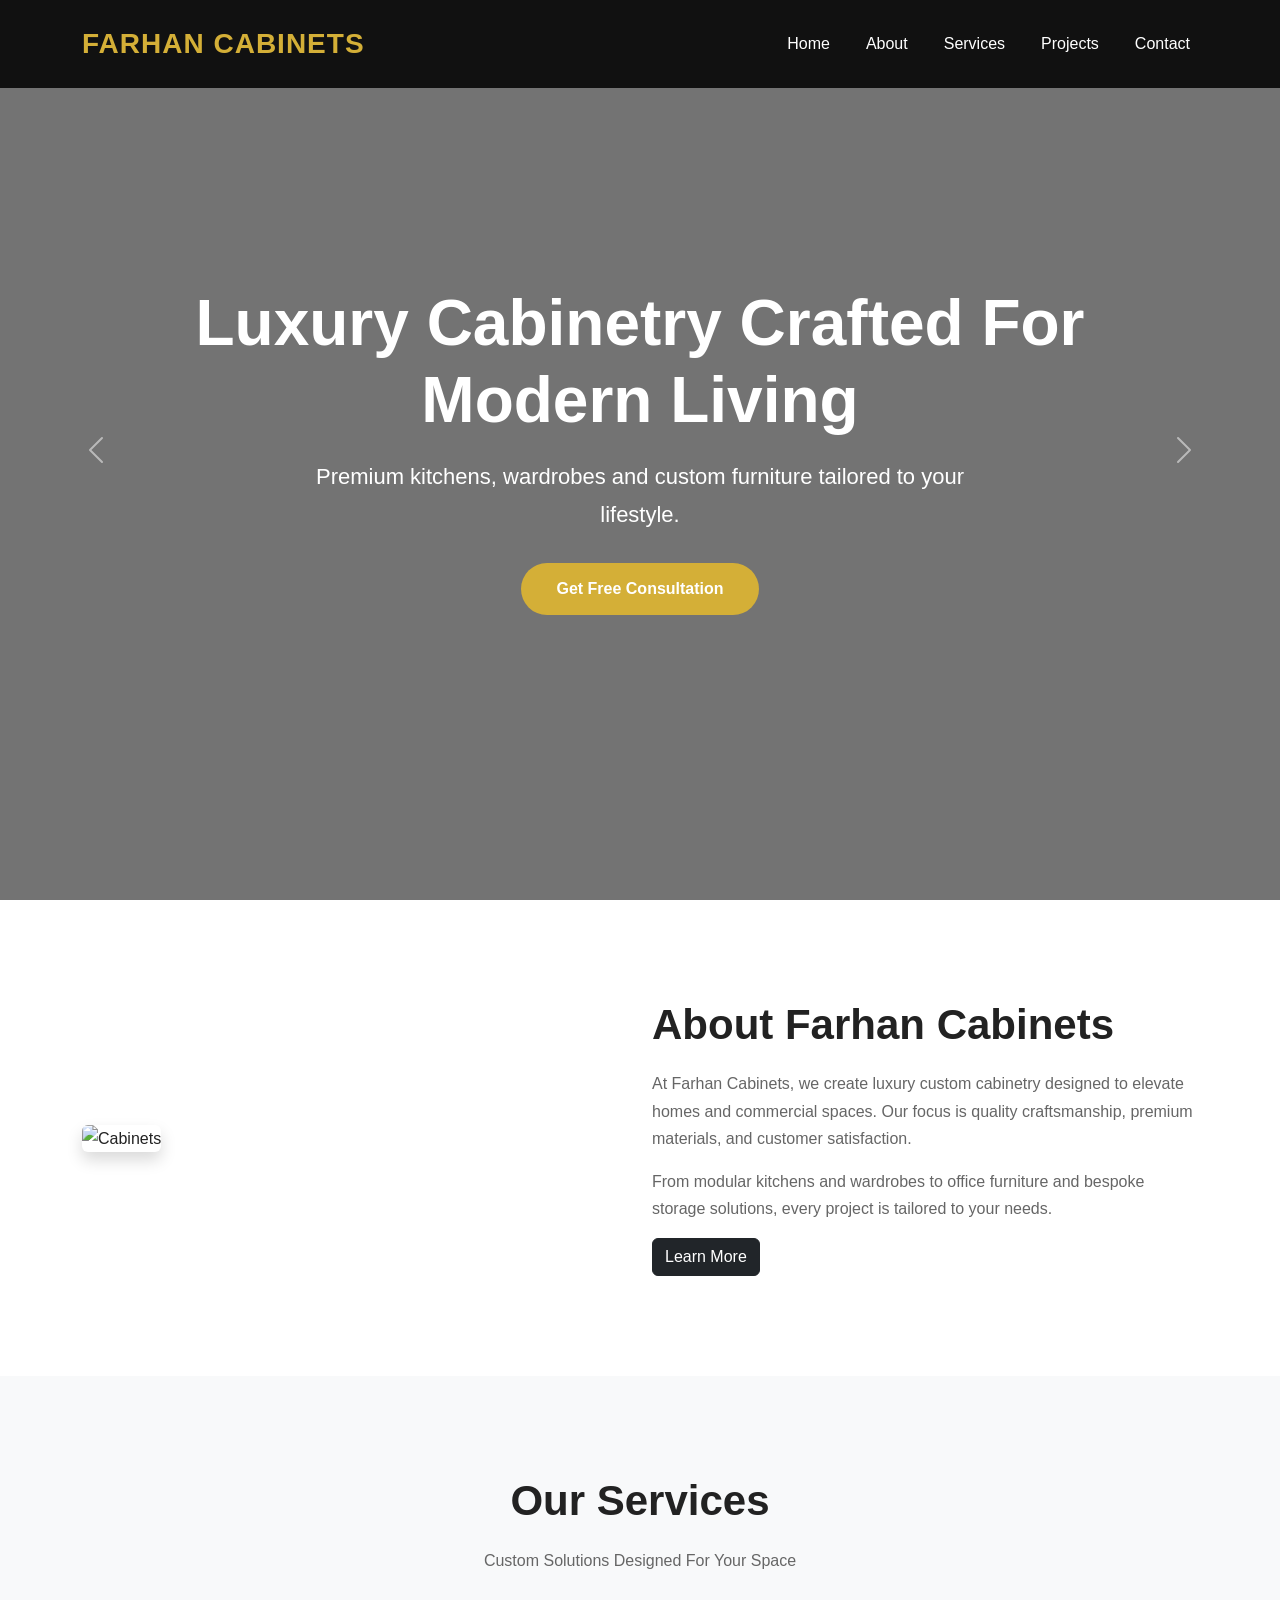
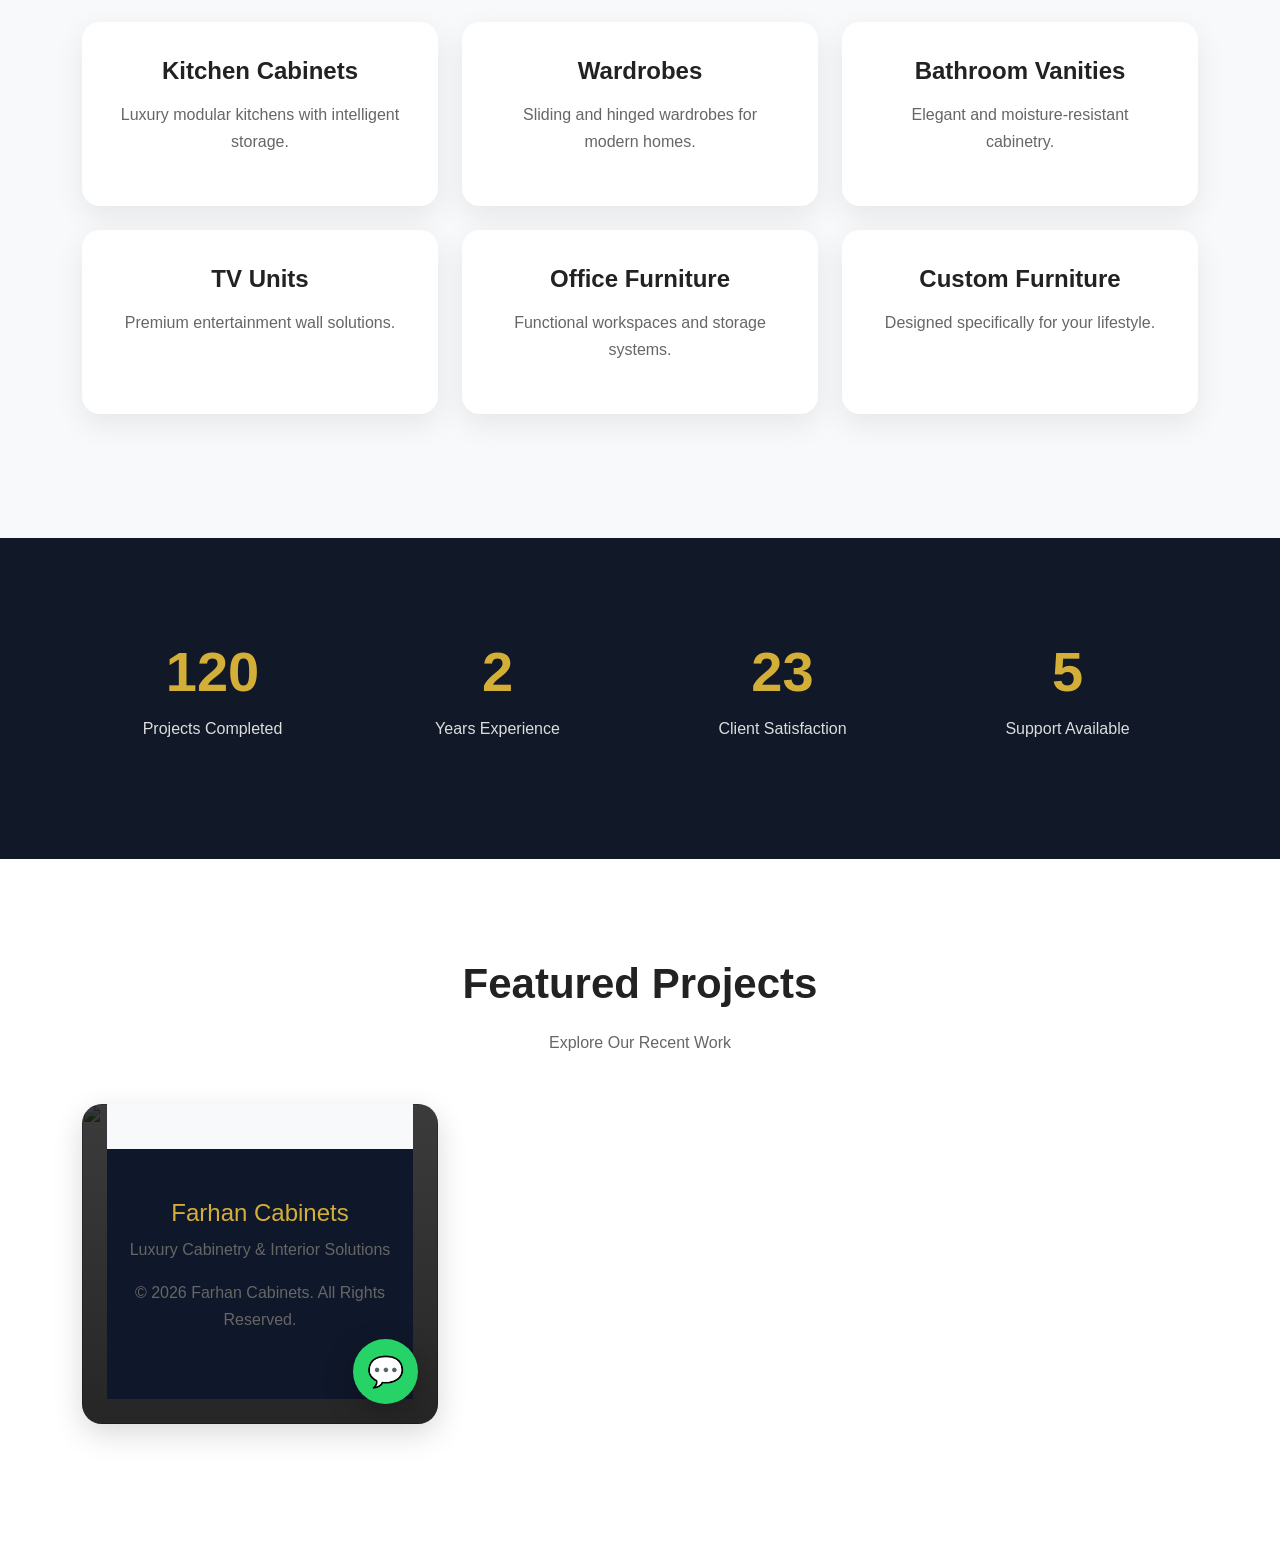
==== commit a5c7900c: "Update index.html" ====
--- a/index.html
+++ b/index.html
@@ -394,13 +394,25 @@
 
 <h5>Modern Kitchen</h5>
 
-</div>
-
-</div>
-
-</div>
-
-<div class="col-lg-4 mb-4">
+<a href="project-kitchen.html" class="project-link">
+
+<div class="project-card">
+
+<img
+src="https://images.unsplash.com/photo-1556911220-bff31c812dba"
+class="img-fluid">
+
+<div class="project-content">
+<h5>Modern Kitchen</h5>
+</div>
+
+</div>
+
+</a>
+
+<h5>Luxury Wardrobe</h5>
+
+<a href="project-wardrobe.html" class="project-link">
 
 <div class="project-card">
 
@@ -409,16 +421,16 @@
 class="img-fluid">
 
 <div class="project-content">
-
 <h5>Luxury Wardrobe</h5>
-
-</div>
-
-</div>
-
-</div>
-
-<div class="col-lg-4 mb-4">
+</div>
+
+</div>
+
+</a>
+
+<h5>Premium Interior</h5>
+
+<a href="project-interior.html" class="project-link">
 
 <div class="project-card">
 
@@ -427,20 +439,12 @@
 class="img-fluid">
 
 <div class="project-content">
-
 <h5>Premium Interior</h5>
-
-</div>
-
-</div>
-
-</div>
-
-</div>
-
-</div>
-
-</section>
+</div>
+
+</div>
+
+</a>
 
 <!-- TESTIMONIALS -->
 
--- a/css/style.css
+++ b/css/style.css
@@ -422,3 +422,9 @@
     }
 
 }
+
+.project-link{
+    text-decoration:none;
+    color:inherit;
+    display:block;
+}
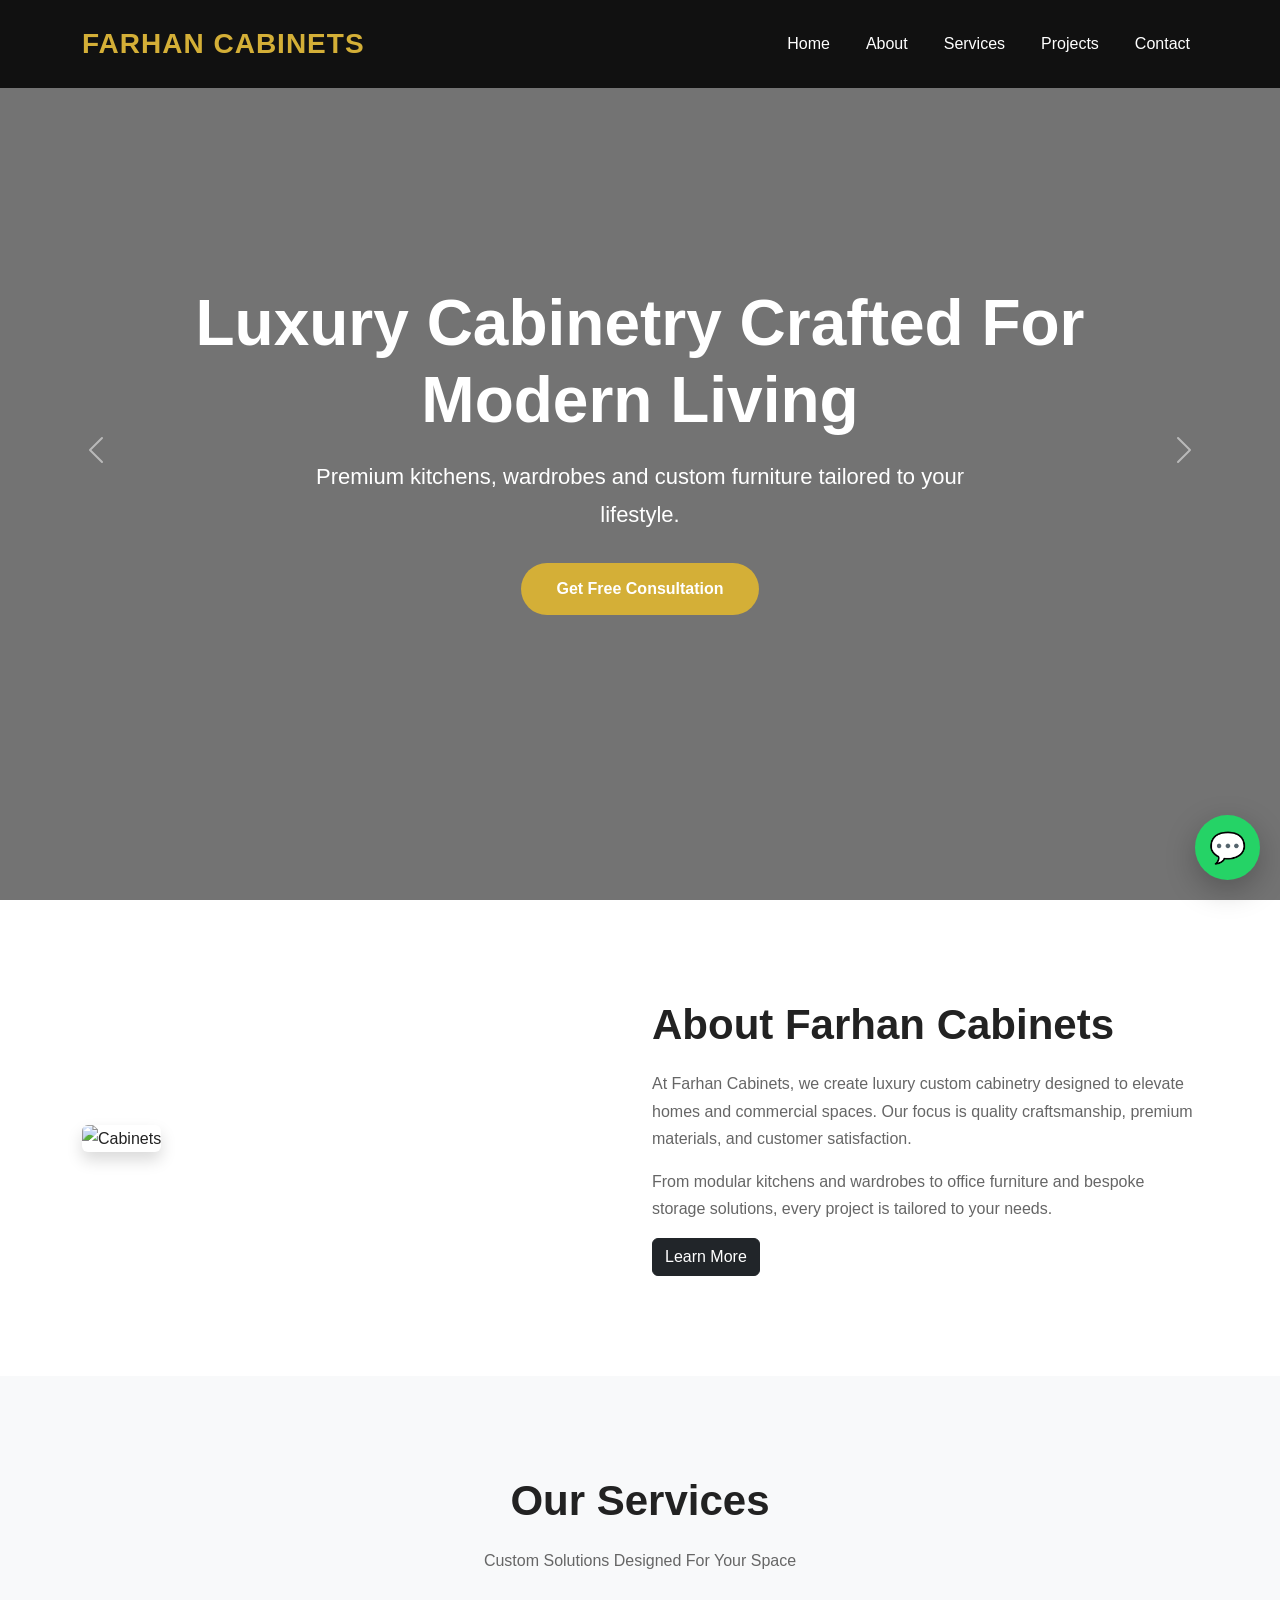
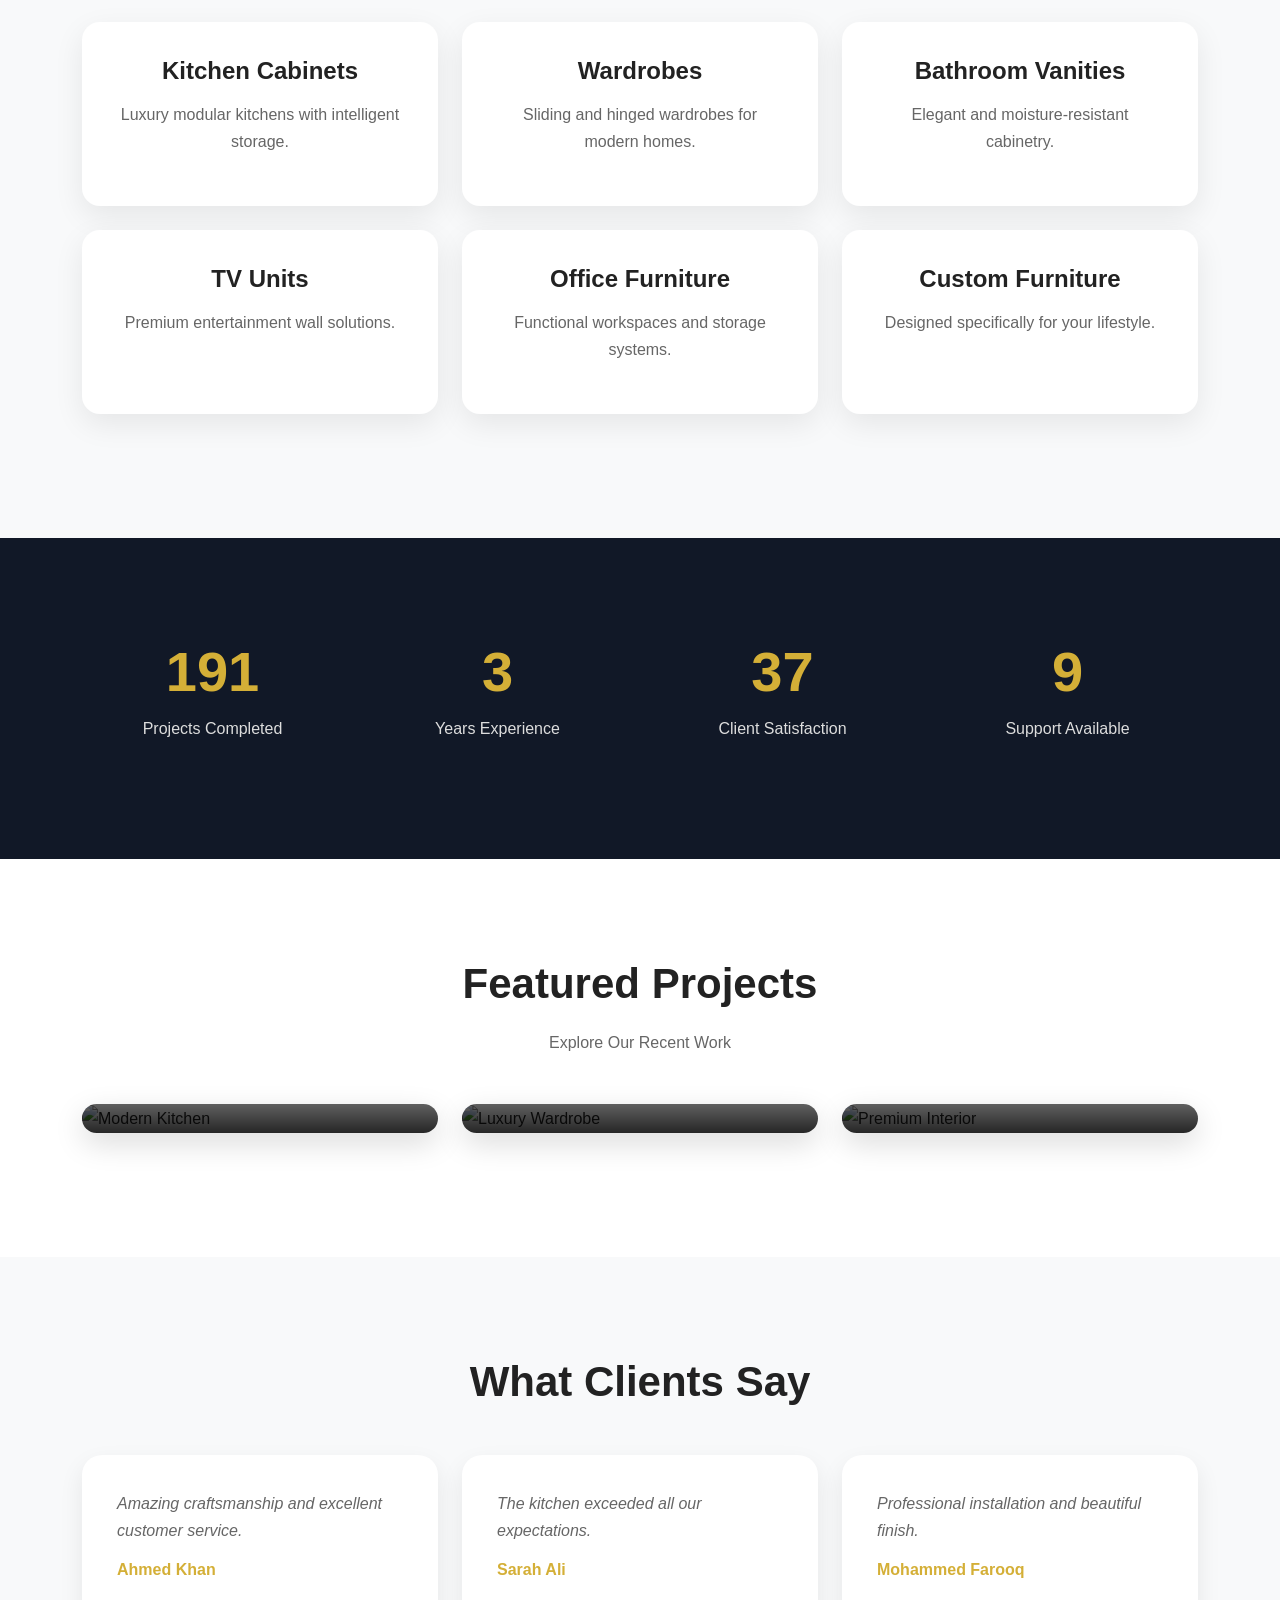
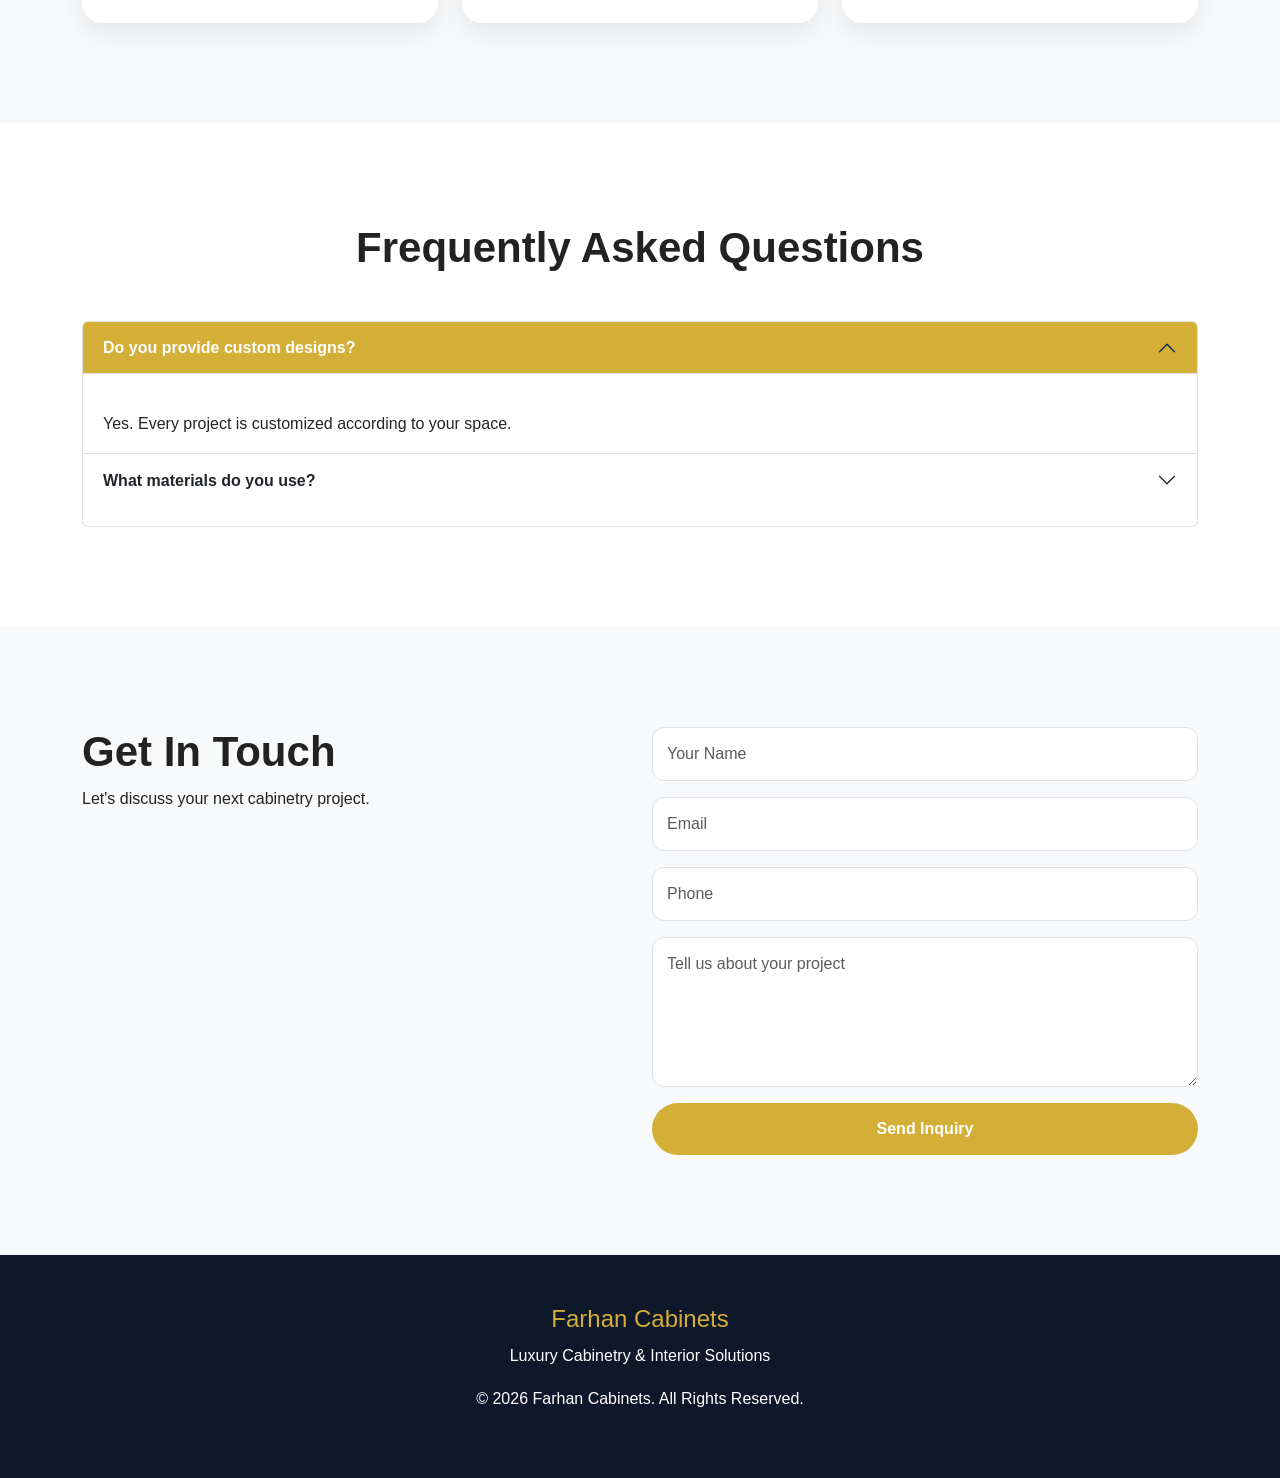
==== commit c625130b: "Update index.html" ====
--- a/index.html
+++ b/index.html
@@ -384,33 +384,30 @@
 
 <div class="col-lg-4 mb-4">
 
+<a href="project-kitchen.html" class="project-link">
+
 <div class="project-card">
 
 <img
 src="https://images.unsplash.com/photo-1556911220-bff31c812dba"
-class="img-fluid">
+class="img-fluid"
+alt="Modern Kitchen">
 
 <div class="project-content">
 
 <h5>Modern Kitchen</h5>
 
-<a href="project-kitchen.html" class="project-link">
-
-<div class="project-card">
-
-<img
-src="https://images.unsplash.com/photo-1556911220-bff31c812dba"
-class="img-fluid">
-
-<div class="project-content">
-<h5>Modern Kitchen</h5>
-</div>
-
-</div>
-
-</a>
-
-<h5>Luxury Wardrobe</h5>
+<p>Click to View Project</p>
+
+</div>
+
+</div>
+
+</a>
+
+</div>
+
+<div class="col-lg-4 mb-4">
 
 <a href="project-wardrobe.html" class="project-link">
 
@@ -418,17 +415,24 @@
 
 <img
 src="https://images.unsplash.com/photo-1484154218962-a197022b5858"
-class="img-fluid">
+class="img-fluid"
+alt="Luxury Wardrobe">
 
 <div class="project-content">
+
 <h5>Luxury Wardrobe</h5>
-</div>
-
-</div>
-
-</a>
-
-<h5>Premium Interior</h5>
+
+<p>Click to View Project</p>
+
+</div>
+
+</div>
+
+</a>
+
+</div>
+
+<div class="col-lg-4 mb-4">
 
 <a href="project-interior.html" class="project-link">
 
@@ -436,15 +440,28 @@
 
 <img
 src="https://images.unsplash.com/photo-1505693416388-ac5ce068fe85"
-class="img-fluid">
+class="img-fluid"
+alt="Premium Interior">
 
 <div class="project-content">
+
 <h5>Premium Interior</h5>
-</div>
-
-</div>
-
-</a>
+
+<p>Click to View Project</p>
+
+</div>
+
+</div>
+
+</a>
+
+</div>
+
+</div>
+
+</div>
+
+</section>
 
 <!-- TESTIMONIALS -->
 
--- a/css/style.css
+++ b/css/style.css
@@ -423,8 +423,20 @@
 
 }
 
+
 .project-link{
     text-decoration:none;
     color:inherit;
     display:block;
 }
+
+.project-link:hover{
+    color:inherit;
+}
+
+.project-content p{
+    margin-top:8px;
+    margin-bottom:0;
+    font-size:14px;
+    color:white;
+}
